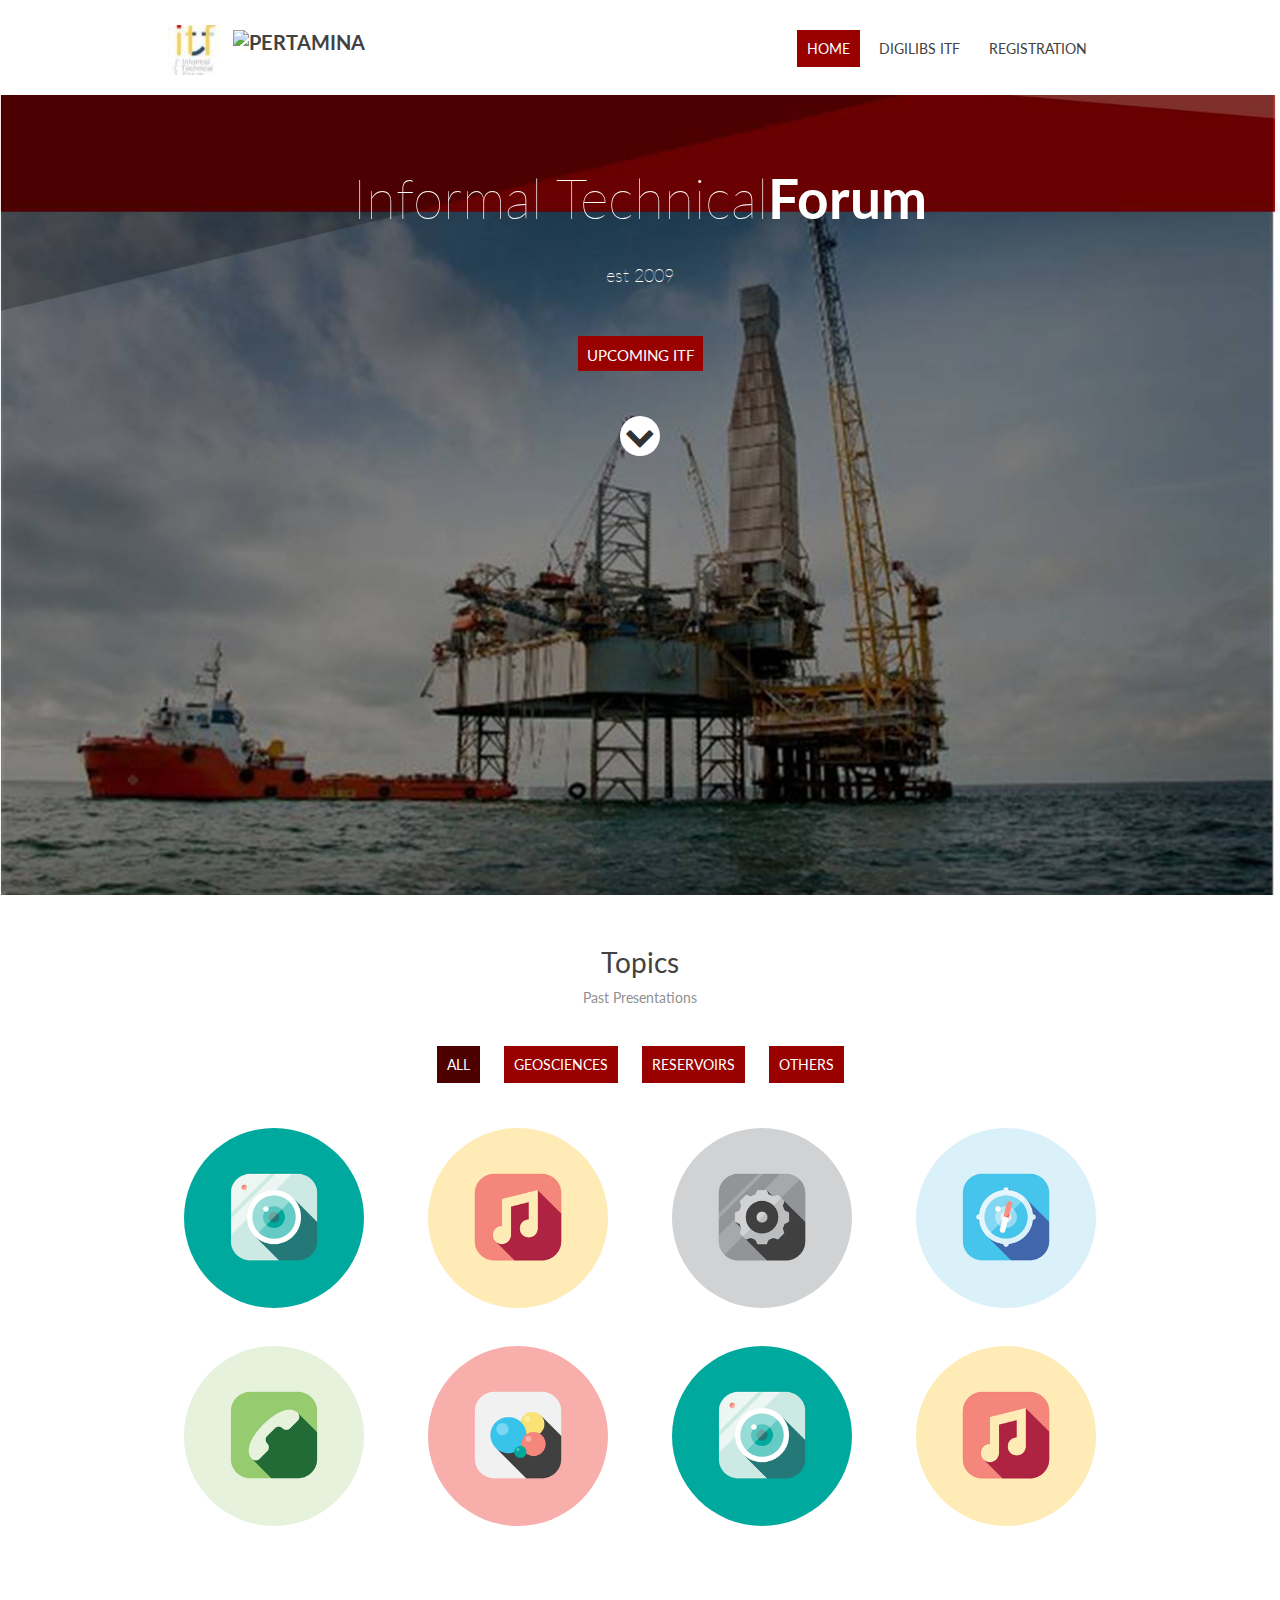
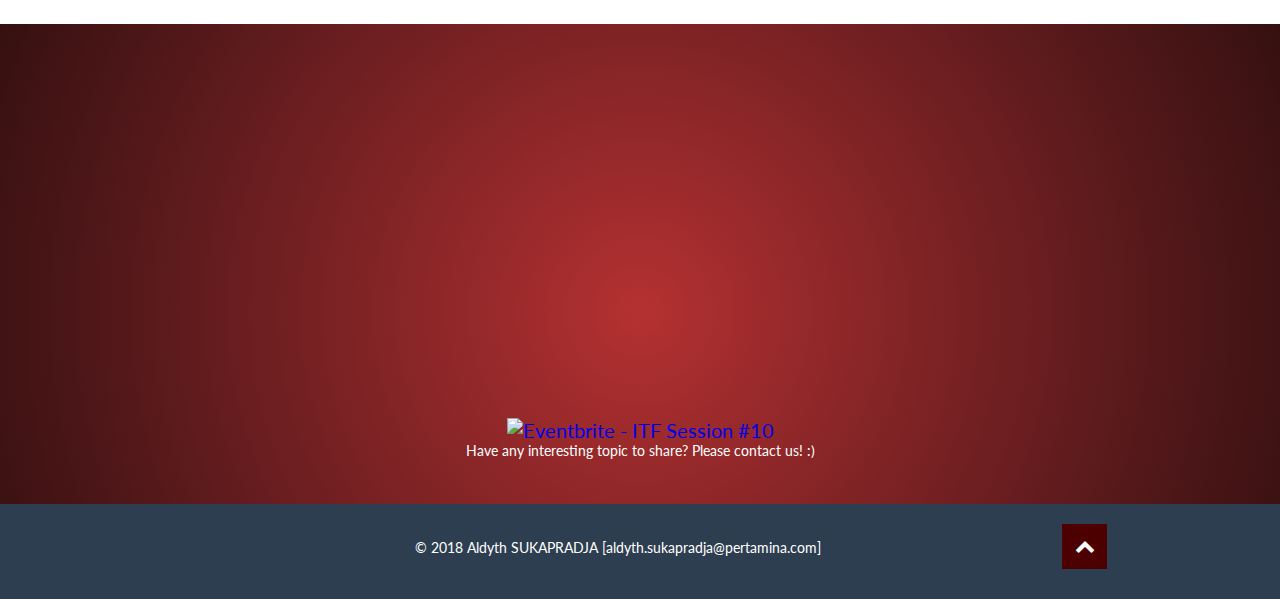
==== home.html @ 34026502 "Update home.html" ====
<!DOCTYPE html><html lang="en"><head><meta charset="utf-8"><meta http-equiv="X-UA-Compatible" content="IE=edge"><meta name="viewport" content="width=device-width,initial-scale=1"><title>Home | ITF PHM </title><meta name="description" content="Page-specific description"><meta name="keywords" cic keywords"><link rel="shortcut icon" href="favicon.ico"><link rel="shortcut icon" href="static/images/favicons/favicon.png" type="image/x-icon"><link rel="apple-touch-icon" href="static/images/favicons/apple-touch-icon.png"><link rel="apple-touch-icon-precomposed" href="static/images/favicons/apple-touch-icon-precomposed.png"><link href="https://fonts.googleapis.com/css?family=Lato:400,300,700" rel="stylesheet" type="text/css"><link rel="stylesheet" href="//netdna.bootstrapcdn.com/font-awesome/4.0.3/css/font-awesome.css"><link rel="stylesheet" href="static/css/screen.min.css"><link rel="stylesheet" href="static/css/custom.min.css"></head><body>
<!-- $Page header--><header class="page-header js-header">
<div class="page-header__inner">
<div class="page-header__logo">
<h1><img src="http://pertamina.com/Media/logo.png" alt="Pertamina" style="width:150px;height:40px;"></h1>
&nbsp;<span> </span></div>
<nav class="page-header__nav js-nav">
<ul>
<li><a class="page-header__nav-link js-anchor js-link is-active" href="#home">Home</a></li>
<li><a class="page-header__nav-link js-anchor js-link" href="#portfolio">Digilibs ITF</a></li>
<li><a class="page-header__nav-link js-anchor js-link" href="#team">Registration</a></li>
</ul>
</nav></div>
</header><!-- $Promo section-->
<section class="promo js-jumbo" id="home">
<h2 class="promo__title">Informal Technical<span>Forum</span></h2>
<p class="promo__descr">est 2009</p>
<a class="promo__btn" href="https://datastudio.google.com/open/1HaaJf5Y7fgitVZ4dW8affHlaFxFLmkUq">Upcoming ITF</a>
<a class="promo__go-next js-anchor" href="#portfolio">Scroll down</a>

 </section>
<section class="portfolio js-portfolio" id="portfolio">

 <!-- $Portfolio section-->
<div class="portfolio__inner">
<h2 class="portfolio__title">Topics</h2>
<p class="portfolio__descr">Past Presentations</p>
<nav class="portfolio__filter">
<ul>
<li class="portfolio__filter-btn is-selected js-filter" data-filter="all">All</li>
<li class="portfolio__filter-btn js-filter" data-filter="web">Geosciences</li>
<li class="portfolio__filter-btn js-filter" data-filter="graphic">Reservoirs</li>
<li class="portfolio__filter-btn js-filter" data-filter="flat">Others</li>
</ul>
</nav>
<ul class="portfolio__content">
<li class="portfolio__item js-item" data-cat="all flat"><a href="http://idepbpn-apsm05:8200/km/ITF/Documents/Forms/AllItems.aspx"><img class="portfolio__item-img js-lazy" src="static/images/port1.png" alt="" /></a>
<div class="portfolio__item-caption"><span class="portfolio__item-title">Reservoir Modelling and Synthesis </span><span class="portfolio__item-cat">2G&amp;R </span></div>
</li>
<li class="portfolio__item js-item" data-cat="all web"><a href="http://idepbpn-apsm05:8200/km/ITF/Documents/Forms/AllItems.aspx"><img class="portfolio__item-img js-lazy" src="static/images/port2.png" alt="" /></a>
<div class="portfolio__item-caption"><span class="portfolio__item-title">Reservoir Synthesis</span><span class="portfolio__item-cat">2G&amp;R </span></div>
</li>
<li class="portfolio__item js-item" data-cat="all graphic"><a href="http://idepbpn-apsm05:8200/km/ITF/Documents/Forms/AllItems.aspx"><img class="portfolio__item-img js-lazy" src="static/images/port3.png" alt="" /></a>
<div class="portfolio__item-caption"><span class="portfolio__item-title">Reservoir Simulation</span><span class="portfolio__item-cat">2G&amp;R </span></div>
</li>
<li class="portfolio__item js-item" data-cat="all graphic web"><a href="http://idepbpn-apsm05:8200/km/ITF/Documents/Forms/AllItems.aspx"><img class="portfolio__item-img js-lazy" src="static/images/port4.png" alt="" /></a>
<div class="portfolio__item-caption"><span class="portfolio__item-title">Seismic Reservoir Characterization</span><span class="portfolio__item-cat">2G&amp;R </span></div>
</li>
<li class="portfolio__item js-item" data-cat="all graphic flat"><a href="http://idepbpn-apsm05:8200/km/ITF/Documents/Forms/AllItems.aspx"><img class="portfolio__item-img js-lazy" src="static/images/port6.png" alt="" /></a>
<div class="portfolio__item-caption"><span class="portfolio__item-title">Seismic Interpretations</span><span class="portfolio__item-cat">2G&amp;R </span></div>
</li>
<li class="portfolio__item js-item" data-cat="all web"><a href="http://idepbpn-apsm05:8200/km/ITF/Documents/Forms/AllItems.aspx"><img class="portfolio__item-img js-lazy" src="static/images/port5.png" alt="" /></a>
<div class="portfolio__item-caption"><span class="portfolio__item-title">Operation Geology</span><span class="portfolio__item-cat">2G&amp;R </span></div>
</li>
<li class="portfolio__item js-item" data-cat="all flat web"><a href="http://idepbpn-apsm05:8200/km/ITF/Documents/Forms/AllItems.aspx"><img class="portfolio__item-img js-lazy" src="static/images/port1.png" alt="" /></a>
<div class="portfolio__item-caption"><span class="portfolio__item-title">General Petroleum Exploration</span><span class="portfolio__item-cat">2G&amp;R </span></div>
</li>
<li class="portfolio__item js-item" data-cat="all web"><a href="http://idepbpn-apsm05:8200/km/ITF/Documents/Forms/AllItems.aspx"><img class="portfolio__item-img js-lazy" src="static/images/port2.png" alt="" /></a>
<div class="portfolio__item-caption"><span class="portfolio__item-title">General Field Development </span><span class="portfolio__item-cat">2G&amp;R </span></div>
</li>
</ul>
</div>
  
</section>
<!-- $Team section-->

<section class="team" id="team">
<div class="team__inner">

<center><div style="width:195px; text-align:center;" ><iframe  src="https://www.eventbrite.com/countdown-widget?eid=44172030733" frameborder="0" height="336" width="195" marginheight="0" marginwidth="0" scrolling="no" allowtransparency="true"></iframe><div style="font-family:"Lato",sans-serif;; font-size:12px; padding:10px 0 5px; margin:2px; width:195px; text-align:center;" ><a class="powered-by-eb" style="color: #ADB0B6; text-decoration: none;" target="_blank" href="http://www.eventbrite.com/"></a></div></div> 
</div> <a href="https://www.eventbrite.com/e/itf-session-10-tickets-44172030733?ref=ebtn" target="_blank"><img src="https://www.eventbrite.com/custombutton?eid=44172030733" alt="Eventbrite - ITF Session #10" /></a> </center>
<p class="team__descr"> Have any interesting topic to share? Please contact us! :) </p> 
 
<!-- $Page footer--><footer class="page-footer">
<div class="page-footer__inner"><span class="page-footer__copyright">&copy; 2018 Aldyth SUKAPRADJA [aldyth.sukapradja@pertamina.com] </span><a class="page-footer__gotop js-anchor" href="#home">Go to top</a></div>
</footer>
<script src="static/js/body.min.js"></script>
---- static/css/screen.min.css ----
html,body,div,span,applet,object,iframe,h1,h2,h3,h4,h5,h6,p,blockquote,pre,a,abbr,acronym,address,big,cite,code,del,dfn,em,img,ins,kbd,q,s,samp,small,strike,strong,sub,sup,tt,var,b,u,i,center,dl,dt,dd,ol,ul,li,fieldset,form,input,label,legend,table,caption,tbody,tfoot,thead,tr,th,td,article,aside,canvas,details,embed,figure,figcaption,footer,header,hgroup,menu,main,nav,output,ruby,section,summary,time,mark,audio,video{margin:0;padding:0;border:0;-moz-box-sizing:border-box;-webkit-box-sizing:border-box;box-sizing:border-box}article,aside,details,figcaption,figure,footer,header,hgroup,main,menu,nav,section{display:block}nav ol,nav ul{list-style:none}blockquote,q{quotes:none}blockquote:before,blockquote:after,q:before,q:after{content:'';content:none}table{border-collapse:collapse;border-spacing:0}button,input[type=submit]{cursor:pointer}h1{font-size:42px;font-weight:lighter}h2{font-size:26px;font-weight:lighter}h3{font-size:20px;font-weight:lighter}p{font-size:15px;font-weight:lighter;color:#909090}a{font-size:20px;text-decoration:none}html,body{width:100%;height:100%}body{background-color:#fff;font-family:"Lato",sans-serif;color:#424242}.contact{width:100%;min-height:500px;padding:50px 0;background-color:#ecf0f1;text-align:left}.contact__inner{max-width:1024px;margin:0 auto}.contact__inner:after{content:'';display:table;clear:both}.contact__title{font-size:28px;font-weight:400;margin-bottom:10px;text-transform:capitalize;text-align:center}.contact__descr{font-size:14px;font-weight:400;margin-bottom:55px;text-align:center}.contact__form{display:block;float:left;max-width:465px;margin:0 15px 0 40px}.contact__form:after{content:'';display:table;clear:both}.contact__form-input{display:inline-block;width:220px;height:45px;margin-bottom:20px;padding-left:12px;border:2px solid #bec3c7;font-style:italic;color:#999}.contact__form-input:first-of-type{margin-right:20px}.contact__form-tarea{display:block;-webkit-box-sizing:border-box;-moz-box-sizing:border-box;box-sizing:border-box;width:465px;height:155px;margin-bottom:25px;padding:20px 0 0 12px;border:2px solid #bec3c7;font-style:italic;color:#999;resize:none}.contact__form-submit{display:block;float:right;width:115px;height:35px;text-align:center;background-color:#990000;font-size:15px;color:#fff;text-transform:uppercase;-webkit-transition:all .5s;-o-transition:all .5s;transition:all .5s}.contact__form-submit:hover{background-color:#990000}.contact__card{display:inline-block;width:230px;height:150px}.contact__card-title{margin-bottom:20px;font-size:14px;line-height:.5;text-transform:uppercase}.contact__card-item{position:relative;font-size:14px;line-height:24px}.contact__card-item:before{display:block;position:absolute;top:0;left:0;font-family:FontAwesome}.contact__card-item.place{padding-left:15px;margin-bottom:15px}.contact__card-item.place:before{content:"\f041"}.contact__card-item.tel{padding-left:17px;margin-bottom:10px}.contact__card-item.tel:before{content:"\f098"}.contact__card-item.fax:before{content:"\f02f"}.contact__card-item.email{display:inline-block;padding-left:20px;font-size:14px;line-height:24px;color:#444}.contact__card-item.email:before{content:"\f003"}.contact__card-item.email:hover{text-decoration:underline}.page-header{width:100%;min-height:95px;background-color:#fff}.page-header:after{content:'';display:table;clear:both}.page-header.is-fixed{position:fixed;top:0;left:0;z-index:999;-webkit-box-shadow:0 2px 4px 0 #424242;box-shadow:0 2px 4px 0 #424242}.page-header__inner{max-width:1024px;margin:0 auto}.page-header__inner:after{content:'';display:table;clear:both}.page-header__logo{float:left;height:50px;margin:25px 0 0 40px;padding:5px 0 0 65px;background:url(../images/logo.jpg) 0 center no-repeat}.page-header__logo h1{font-size:20px;font-weight:700;text-transform:uppercase}.page-header__logo span{font-size:14px;text-transform:capitalize}.page-header__nav{float:right;margin:30px 55px 0 0;background-color:#fff}.page-header__nav li{display:inline-block;margin-left:5px}.page-header__nav-link{display:inline-block;font-size:14px;text-transform:uppercase;padding:10px;-webkit-transition:background-color .2s;-o-transition:background-color .2s;transition:background-color .2s;color:#424242}.page-header__nav-link:hover,.page-header__nav-link.is-active{background-color:#990000;color:#fff}.page-footer{width:100%;min-height:85px;padding-bottom:30px;background-color:#2d3e50}.page-footer__inner{max-width:1024px;margin:0 auto}.page-footer__inner:after{content:'';display:table;clear:both}.page-footer__copyright{display:inline-block;margin:35px 0 0 45px;font-size:14px;color:#fff}.page-footer__gotop{display:block;float:right;width:45px;height:45px;margin:20px 45px 0 0;font-size:0;text-align:center;overflow:hidden;background-color:#4d0000;color:transparent;-webkit-transition:all .5s;-o-transition:all .5s;transition:all .5s}.page-footer__gotop:hover{background-color:#990000}.page-footer__gotop:before{font-size:20px;line-height:45px;font-family:FontAwesome;content:"\f077";color:#fff}.portfolio{width:100%;min-height:680px;padding-top:50px;background-color:#fff;text-align:center}.portfolio__inner{max-width:1024px;margin:0 auto}.portfolio__inner:after{content:'';display:table;clear:both}.portfolio__title{font-size:28px;font-weight:400;margin-bottom:10px}.portfolio__descr{font-size:14px;font-weight:400;margin-bottom:40px}.portfolio__filter li{display:inline-block;margin:0 10px;cursor:pointer}.portfolio__filter-btn{display:inline-block;font-size:14px;text-transform:uppercase;padding:10px;color:#fff;background-color:#990000;-webkit-transition:background-color .2s;-o-transition:background-color .2s;transition:background-color .2s}.portfolio__filter-btn:hover,.portfolio__filter-btn.is-selected{background-color:#4d0000}.portfolio__content{margin:45px auto 60px}.portfolio__item{position:relative;display:inline-block;width:180px;height:180px;margin:0 30px 35px;-webkit-border-radius:50%;border-radius:50%;overflow:hidden}.portfolio__item.is-hidden{display:none}.portfolio__item-img{display:inline-block;height:100%;margin:0 auto}.portfolio__item-caption{visibility:hidden;position:absolute;width:100%;height:100%;top:0;padding-top:35px;background-color:#990000;background-color:rgba(255,0,0,.8);-webkit-border-radius:50%;border-radius:50%;color:#fff;opacity:0;-webkit-transition:all .5s;-o-transition:all .5s;transition:all .5s}.portfolio__item:hover .portfolio__item-caption{opacity:1;visibility:visible}.portfolio__item-title{display:block;font-size:18px;margin-bottom:10px}.portfolio__item-title:before{content:"\f002";display:block;width:40px;height:40px;-webkit-border-radius:50%;border-radius:50%;margin:0 auto 20px;padding-top:10px;background-color:#ccc;background-color:rgba(0,0,0,.5);font-family:FontAwesome;text-align:center}.portfolio__item-cat{display:block;font-size:15px}.promo{width:100%;min-height:800px;padding:70px 0;background:#323232 url(../images/promo-bg.jpg) center 0 no-repeat;background-attachment:fixed;background-size:cover;text-align:center;color:#fff}.promo__inner{max-width:1024px;margin:0 auto}.promo__inner:after{content:'';display:table;clear:both}.promo__title{margin-bottom:35px;font-size:55px;text-transform:capitalize}.promo__title span{font-weight:700}.promo__descr{max-width:580px;margin:0 auto 50px;font-size:18px;line-height:1.1;color:#fff}.promo__btn{display:block;width:125px;height:35px;margin:0 auto 45px;padding-top:10px;background-color:#990000;font-size:15px;color:#fff;text-transform:uppercase;-webkit-transition:all .5s;-o-transition:all .5s;transition:all .5s}.promo__btn:hover{background-color:#800000}.promo__go-next{display:block;width:40px;height:40px;margin:0 auto;background-color:#fff;-webkit-border-radius:50%;border-radius:50%;font-size:0;color:#323232;-webkit-transition:-webkit-transform .5s;transition:-webkit-transform .5s;-o-transition:-o-transform .5s;transition:transform .5s;transition:transform .5s,-webkit-transform .5s,-o-transform .5s}.promo__go-next:before{font-size:30px;line-height:40px;font-family:FontAwesome;content:"\f078"}.promo__go-next:hover{-webkit-transform:scale(1.2);-ms-transform:scale(1.2);-o-transform:scale(1.2);transform:scale(1.2)}.team{width:100%;min-height:500px;padding-top:55px;background-image: radial-gradient(circle, #b53131, #93282a, #732022, #53181a, #361010);text-align:center}.team__inner{max-width:1024px;margin:0 auto}.team__inner:after{content:'';display:table;clear:both}.team__title{font-size:28px;font-weight:400;margin-bottom:10px;color:#fff;text-transform:capitalize}.team__descr{font-size:14px;font-weight:400;margin-bottom:45px;color:#fff}.team__member{display:inline-block;position:relative;width:220px;margin:0 30px 30px;background-color:#fff}.team__member img{width:100%}.team__member-info{display:block;width:100%;height:190px;padding:15px 10px}.team__member-name{margin-bottom:5px;font-size:18px}.team__member-role{display:block;margin-bottom:20px;font-size:13px;font-style:italic;text-transform:capitalize}.team__member-descr{text-align:left;line-height:1.3}.team__member-soc{display:block;position:absolute;width:180px;height:50px;top:95px;left:50%;margin-left:-90px;background-color:#4d0000;background-color:rgba(77,0,0,.8);white-space:nowrap;overflow:hidden;opacity:0;visibility:hidden;-webkit-transition:all .5s;-o-transition:all .5s;transition:all .5s}.team__member:hover .team__member-soc{opacity:1;visibility:visible}.team__member-soc li{display:inline-block}.team__member-icon{display:block;width:45px;height:50px;margin-left:-3px;color:#fff;-webkit-transition:all .3s;-o-transition:all .3s;transition:all .3s;font-size:0}.team__member-icon:hover{color:#c1c1c1}.team__member-icon:before{display:block;font-family:FontAwesome;font-size:30px;line-height:50px}.team__member-icon.fb:before{content:"\f09a"}.team__member-icon.tw:before{content:"\f099"}.team__member-icon.gplus:before{content:"\f0d5"}.team__member-icon.db:before{content:"\f17d"}@media screen and (max-width:1000px){.portfolio__item{width:170px;height:170px;margin:0 1.5% 35px}.team__member{width:190px;margin:0 20px 30px}}@media screen and (max-width:800px){.contact__form{max-width:50%;margin:0 2% 0 8%}.contact__form-input{width:100%}.contact__form-tarea{width:100%}.contact__card{width:40%}.page-header__logo{margin:25px 0 0 10px}.page-header__nav{margin:30px 10px 0 0}.portfolio__item{width:190px;height:190px;margin:0 5% 35px}.team__member{width:180px;margin:0 10px 30px}}@media screen and (max-width:640px){.contact{padding:50px 10px}.contact__form{float:none;max-width:90%;margin:0 auto 50px}.contact__card{display:block;width:230px;margin:20px auto}.contact__card-title{text-align:center}.page-header__logo h1{display:none}.page-header__logo span{display:none}.page-header__nav li{margin-left:0}.portfolio{padding:50px 10px}.portfolio__filter li{margin:0 5px}.team{padding:55px 10px}.team__member{display:block;width:260px;margin:0 auto 30px}.team__member-info{height:auto}.team__member-descr{display:none}.team__member-soc{width:260px;top:220px;margin-left:-130px}}@media screen and (max-width:480px){.contact__form-submit{float:none;margin:0 auto}.page-header{min-height:50px}.page-header__logo{display:none}.page-header__nav{float:none;margin:10px auto;text-align:center}.page-header__nav li{margin-left:0}.page-footer{padding:0 10px 10px;text-align:center}.page-footer__copyright{margin:0 auto 0}.page-footer__gotop{float:none;width:100%;margin:20px auto 0}.portfolio__filter li{display:block}}
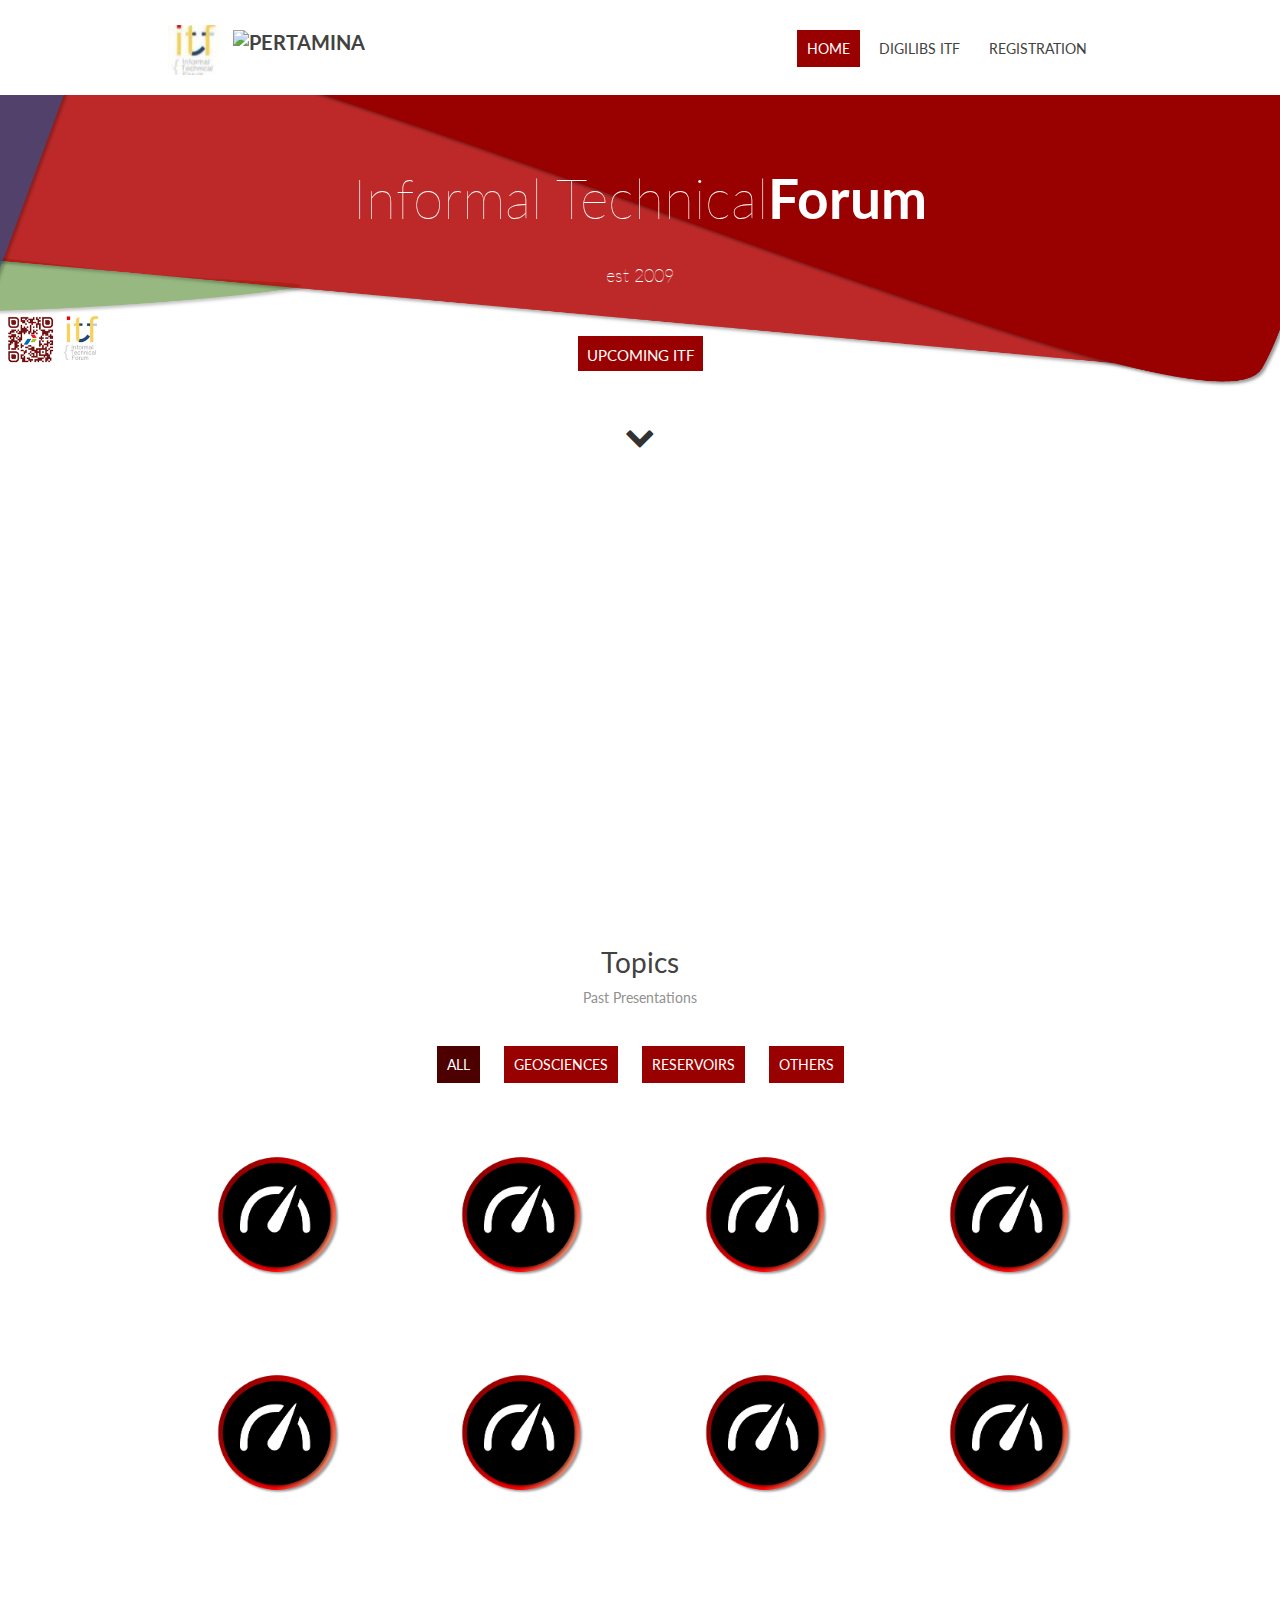
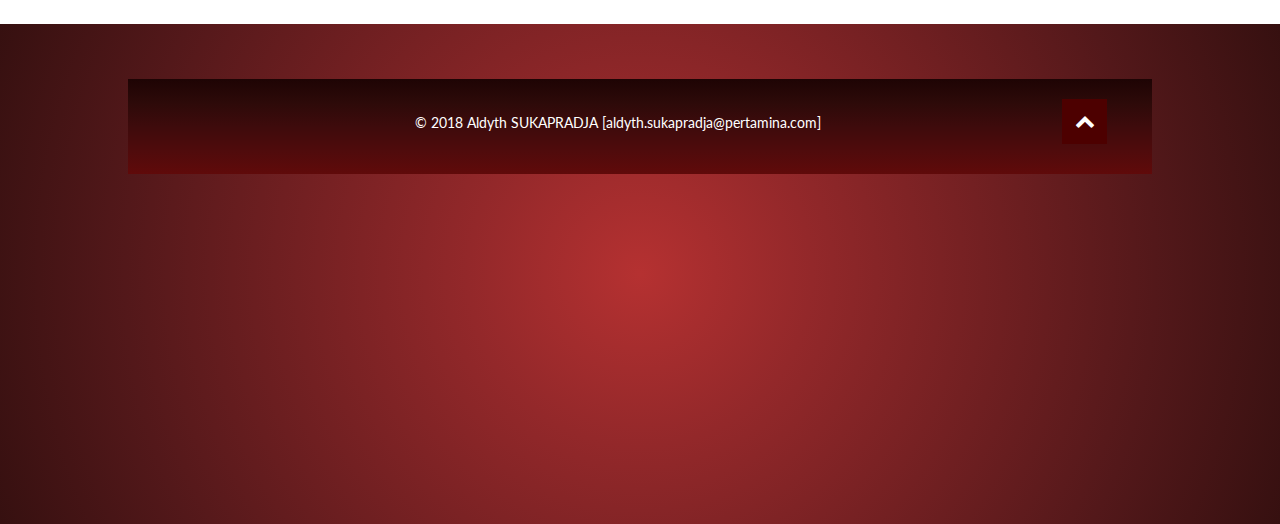
==== commit 3d229ca9: "Update home.html" ====
--- a/home.html
+++ b/home.html
@@ -66,10 +66,6 @@
 
 <section class="team" id="team">
 <div class="team__inner">
-
-<center><div style="width:195px; text-align:center;" ><iframe  src="https://www.eventbrite.com/countdown-widget?eid=44172030733" frameborder="0" height="336" width="195" marginheight="0" marginwidth="0" scrolling="no" allowtransparency="true"></iframe><div style="font-family:"Lato",sans-serif;; font-size:12px; padding:10px 0 5px; margin:2px; width:195px; text-align:center;" ><a class="powered-by-eb" style="color: #ADB0B6; text-decoration: none;" target="_blank" href="http://www.eventbrite.com/"></a></div></div> 
-</div> <a href="https://www.eventbrite.com/e/itf-session-10-tickets-44172030733?ref=ebtn" target="_blank"><img src="https://www.eventbrite.com/custombutton?eid=44172030733" alt="Eventbrite - ITF Session #10" /></a> </center>
-<p class="team__descr"> Have any interesting topic to share? Please contact us! :) </p> 
  
 <!-- $Page footer--><footer class="page-footer">
 <div class="page-footer__inner"><span class="page-footer__copyright">&copy; 2018 Aldyth SUKAPRADJA [aldyth.sukapradja@pertamina.com] </span><a class="page-footer__gotop js-anchor" href="#home">Go to top</a></div>
--- a/static/css/screen.min.css
+++ b/static/css/screen.min.css
@@ -1 +1 @@
-html,body,div,span,applet,object,iframe,h1,h2,h3,h4,h5,h6,p,blockquote,pre,a,abbr,acronym,address,big,cite,code,del,dfn,em,img,ins,kbd,q,s,samp,small,strike,strong,sub,sup,tt,var,b,u,i,center,dl,dt,dd,ol,ul,li,fieldset,form,input,label,legend,table,caption,tbody,tfoot,thead,tr,th,td,article,aside,canvas,details,embed,figure,figcaption,footer,header,hgroup,menu,main,nav,output,ruby,section,summary,time,mark,audio,video{margin:0;padding:0;border:0;-moz-box-sizing:border-box;-webkit-box-sizing:border-box;box-sizing:border-box}article,aside,details,figcaption,figure,footer,header,hgroup,main,menu,nav,section{display:block}nav ol,nav ul{list-style:none}blockquote,q{quotes:none}blockquote:before,blockquote:after,q:before,q:after{content:'';content:none}table{border-collapse:collapse;border-spacing:0}button,input[type=submit]{cursor:pointer}h1{font-size:42px;font-weight:lighter}h2{font-size:26px;font-weight:lighter}h3{font-size:20px;font-weight:lighter}p{font-size:15px;font-weight:lighter;color:#909090}a{font-size:20px;text-decoration:none}html,body{width:100%;height:100%}body{background-color:#fff;font-family:"Lato",sans-serif;color:#424242}.contact{width:100%;min-height:500px;padding:50px 0;background-color:#ecf0f1;text-align:left}.contact__inner{max-width:1024px;margin:0 auto}.contact__inner:after{content:'';display:table;clear:both}.contact__title{font-size:28px;font-weight:400;margin-bottom:10px;text-transform:capitalize;text-align:center}.contact__descr{font-size:14px;font-weight:400;margin-bottom:55px;text-align:center}.contact__form{display:block;float:left;max-width:465px;margin:0 15px 0 40px}.contact__form:after{content:'';display:table;clear:both}.contact__form-input{display:inline-block;width:220px;height:45px;margin-bottom:20px;padding-left:12px;border:2px solid #bec3c7;font-style:italic;color:#999}.contact__form-input:first-of-type{margin-right:20px}.contact__form-tarea{display:block;-webkit-box-sizing:border-box;-moz-box-sizing:border-box;box-sizing:border-box;width:465px;height:155px;margin-bottom:25px;padding:20px 0 0 12px;border:2px solid #bec3c7;font-style:italic;color:#999;resize:none}.contact__form-submit{display:block;float:right;width:115px;height:35px;text-align:center;background-color:#990000;font-size:15px;color:#fff;text-transform:uppercase;-webkit-transition:all .5s;-o-transition:all .5s;transition:all .5s}.contact__form-submit:hover{background-color:#990000}.contact__card{display:inline-block;width:230px;height:150px}.contact__card-title{margin-bottom:20px;font-size:14px;line-height:.5;text-transform:uppercase}.contact__card-item{position:relative;font-size:14px;line-height:24px}.contact__card-item:before{display:block;position:absolute;top:0;left:0;font-family:FontAwesome}.contact__card-item.place{padding-left:15px;margin-bottom:15px}.contact__card-item.place:before{content:"\f041"}.contact__card-item.tel{padding-left:17px;margin-bottom:10px}.contact__card-item.tel:before{content:"\f098"}.contact__card-item.fax:before{content:"\f02f"}.contact__card-item.email{display:inline-block;padding-left:20px;font-size:14px;line-height:24px;color:#444}.contact__card-item.email:before{content:"\f003"}.contact__card-item.email:hover{text-decoration:underline}.page-header{width:100%;min-height:95px;background-color:#fff}.page-header:after{content:'';display:table;clear:both}.page-header.is-fixed{position:fixed;top:0;left:0;z-index:999;-webkit-box-shadow:0 2px 4px 0 #424242;box-shadow:0 2px 4px 0 #424242}.page-header__inner{max-width:1024px;margin:0 auto}.page-header__inner:after{content:'';display:table;clear:both}.page-header__logo{float:left;height:50px;margin:25px 0 0 40px;padding:5px 0 0 65px;background:url(../images/logo.jpg) 0 center no-repeat}.page-header__logo h1{font-size:20px;font-weight:700;text-transform:uppercase}.page-header__logo span{font-size:14px;text-transform:capitalize}.page-header__nav{float:right;margin:30px 55px 0 0;background-color:#fff}.page-header__nav li{display:inline-block;margin-left:5px}.page-header__nav-link{display:inline-block;font-size:14px;text-transform:uppercase;padding:10px;-webkit-transition:background-color .2s;-o-transition:background-color .2s;transition:background-color .2s;color:#424242}.page-header__nav-link:hover,.page-header__nav-link.is-active{background-color:#990000;color:#fff}.page-footer{width:100%;min-height:85px;padding-bottom:30px;background-color:#2d3e50}.page-footer__inner{max-width:1024px;margin:0 auto}.page-footer__inner:after{content:'';display:table;clear:both}.page-footer__copyright{display:inline-block;margin:35px 0 0 45px;font-size:14px;color:#fff}.page-footer__gotop{display:block;float:right;width:45px;height:45px;margin:20px 45px 0 0;font-size:0;text-align:center;overflow:hidden;background-color:#4d0000;color:transparent;-webkit-transition:all .5s;-o-transition:all .5s;transition:all .5s}.page-footer__gotop:hover{background-color:#990000}.page-footer__gotop:before{font-size:20px;line-height:45px;font-family:FontAwesome;content:"\f077";color:#fff}.portfolio{width:100%;min-height:680px;padding-top:50px;background-color:#fff;text-align:center}.portfolio__inner{max-width:1024px;margin:0 auto}.portfolio__inner:after{content:'';display:table;clear:both}.portfolio__title{font-size:28px;font-weight:400;margin-bottom:10px}.portfolio__descr{font-size:14px;font-weight:400;margin-bottom:40px}.portfolio__filter li{display:inline-block;margin:0 10px;cursor:pointer}.portfolio__filter-btn{display:inline-block;font-size:14px;text-transform:uppercase;padding:10px;color:#fff;background-color:#990000;-webkit-transition:background-color .2s;-o-transition:background-color .2s;transition:background-color .2s}.portfolio__filter-btn:hover,.portfolio__filter-btn.is-selected{background-color:#4d0000}.portfolio__content{margin:45px auto 60px}.portfolio__item{position:relative;display:inline-block;width:180px;height:180px;margin:0 30px 35px;-webkit-border-radius:50%;border-radius:50%;overflow:hidden}.portfolio__item.is-hidden{display:none}.portfolio__item-img{display:inline-block;height:100%;margin:0 auto}.portfolio__item-caption{visibility:hidden;position:absolute;width:100%;height:100%;top:0;padding-top:35px;background-color:#990000;background-color:rgba(255,0,0,.8);-webkit-border-radius:50%;border-radius:50%;color:#fff;opacity:0;-webkit-transition:all .5s;-o-transition:all .5s;transition:all .5s}.portfolio__item:hover .portfolio__item-caption{opacity:1;visibility:visible}.portfolio__item-title{display:block;font-size:18px;margin-bottom:10px}.portfolio__item-title:before{content:"\f002";display:block;width:40px;height:40px;-webkit-border-radius:50%;border-radius:50%;margin:0 auto 20px;padding-top:10px;background-color:#ccc;background-color:rgba(0,0,0,.5);font-family:FontAwesome;text-align:center}.portfolio__item-cat{display:block;font-size:15px}.promo{width:100%;min-height:800px;padding:70px 0;background:#323232 url(../images/promo-bg.jpg) center 0 no-repeat;background-attachment:fixed;background-size:cover;text-align:center;color:#fff}.promo__inner{max-width:1024px;margin:0 auto}.promo__inner:after{content:'';display:table;clear:both}.promo__title{margin-bottom:35px;font-size:55px;text-transform:capitalize}.promo__title span{font-weight:700}.promo__descr{max-width:580px;margin:0 auto 50px;font-size:18px;line-height:1.1;color:#fff}.promo__btn{display:block;width:125px;height:35px;margin:0 auto 45px;padding-top:10px;background-color:#990000;font-size:15px;color:#fff;text-transform:uppercase;-webkit-transition:all .5s;-o-transition:all .5s;transition:all .5s}.promo__btn:hover{background-color:#800000}.promo__go-next{display:block;width:40px;height:40px;margin:0 auto;background-color:#fff;-webkit-border-radius:50%;border-radius:50%;font-size:0;color:#323232;-webkit-transition:-webkit-transform .5s;transition:-webkit-transform .5s;-o-transition:-o-transform .5s;transition:transform .5s;transition:transform .5s,-webkit-transform .5s,-o-transform .5s}.promo__go-next:before{font-size:30px;line-height:40px;font-family:FontAwesome;content:"\f078"}.promo__go-next:hover{-webkit-transform:scale(1.2);-ms-transform:scale(1.2);-o-transform:scale(1.2);transform:scale(1.2)}.team{width:100%;min-height:500px;padding-top:55px;background-image: radial-gradient(circle, #b53131, #93282a, #732022, #53181a, #361010);text-align:center}.team__inner{max-width:1024px;margin:0 auto}.team__inner:after{content:'';display:table;clear:both}.team__title{font-size:28px;font-weight:400;margin-bottom:10px;color:#fff;text-transform:capitalize}.team__descr{font-size:14px;font-weight:400;margin-bottom:45px;color:#fff}.team__member{display:inline-block;position:relative;width:220px;margin:0 30px 30px;background-color:#fff}.team__member img{width:100%}.team__member-info{display:block;width:100%;height:190px;padding:15px 10px}.team__member-name{margin-bottom:5px;font-size:18px}.team__member-role{display:block;margin-bottom:20px;font-size:13px;font-style:italic;text-transform:capitalize}.team__member-descr{text-align:left;line-height:1.3}.team__member-soc{display:block;position:absolute;width:180px;height:50px;top:95px;left:50%;margin-left:-90px;background-color:#4d0000;background-color:rgba(77,0,0,.8);white-space:nowrap;overflow:hidden;opacity:0;visibility:hidden;-webkit-transition:all .5s;-o-transition:all .5s;transition:all .5s}.team__member:hover .team__member-soc{opacity:1;visibility:visible}.team__member-soc li{display:inline-block}.team__member-icon{display:block;width:45px;height:50px;margin-left:-3px;color:#fff;-webkit-transition:all .3s;-o-transition:all .3s;transition:all .3s;font-size:0}.team__member-icon:hover{color:#c1c1c1}.team__member-icon:before{display:block;font-family:FontAwesome;font-size:30px;line-height:50px}.team__member-icon.fb:before{content:"\f09a"}.team__member-icon.tw:before{content:"\f099"}.team__member-icon.gplus:before{content:"\f0d5"}.team__member-icon.db:before{content:"\f17d"}@media screen and (max-width:1000px){.portfolio__item{width:170px;height:170px;margin:0 1.5% 35px}.team__member{width:190px;margin:0 20px 30px}}@media screen and (max-width:800px){.contact__form{max-width:50%;margin:0 2% 0 8%}.contact__form-input{width:100%}.contact__form-tarea{width:100%}.contact__card{width:40%}.page-header__logo{margin:25px 0 0 10px}.page-header__nav{margin:30px 10px 0 0}.portfolio__item{width:190px;height:190px;margin:0 5% 35px}.team__member{width:180px;margin:0 10px 30px}}@media screen and (max-width:640px){.contact{padding:50px 10px}.contact__form{float:none;max-width:90%;margin:0 auto 50px}.contact__card{display:block;width:230px;margin:20px auto}.contact__card-title{text-align:center}.page-header__logo h1{display:none}.page-header__logo span{display:none}.page-header__nav li{margin-left:0}.portfolio{padding:50px 10px}.portfolio__filter li{margin:0 5px}.team{padding:55px 10px}.team__member{display:block;width:260px;margin:0 auto 30px}.team__member-info{height:auto}.team__member-descr{display:none}.team__member-soc{width:260px;top:220px;margin-left:-130px}}@media screen and (max-width:480px){.contact__form-submit{float:none;margin:0 auto}.page-header{min-height:50px}.page-header__logo{display:none}.page-header__nav{float:none;margin:10px auto;text-align:center}.page-header__nav li{margin-left:0}.page-footer{padding:0 10px 10px;text-align:center}.page-footer__copyright{margin:0 auto 0}.page-footer__gotop{float:none;width:100%;margin:20px auto 0}.portfolio__filter li{display:block}}
+html,body,div,span,applet,object,iframe,h1,h2,h3,h4,h5,h6,p,blockquote,pre,a,abbr,acronym,address,big,cite,code,del,dfn,em,img,ins,kbd,q,s,samp,small,strike,strong,sub,sup,tt,var,b,u,i,center,dl,dt,dd,ol,ul,li,fieldset,form,input,label,legend,table,caption,tbody,tfoot,thead,tr,th,td,article,aside,canvas,details,embed,figure,figcaption,footer,header,hgroup,menu,main,nav,output,ruby,section,summary,time,mark,audio,video{margin:0;padding:0;border:0;-moz-box-sizing:border-box;-webkit-box-sizing:border-box;box-sizing:border-box}article,aside,details,figcaption,figure,footer,header,hgroup,main,menu,nav,section{display:block}nav ol,nav ul{list-style:none}blockquote,q{quotes:none}blockquote:before,blockquote:after,q:before,q:after{content:'';content:none}table{border-collapse:collapse;border-spacing:0}button,input[type=submit]{cursor:pointer}h1{font-size:42px;font-weight:lighter}h2{font-size:26px;font-weight:lighter}h3{font-size:20px;font-weight:lighter}p{font-size:15px;font-weight:lighter;color:#909090}a{font-size:20px;text-decoration:none}html,body{width:100%;height:100%}body{background-color:#fff;font-family:"Lato",sans-serif;color:#424242}.contact{width:100%;min-height:500px;padding:50px 0;background-color:#ecf0f1;text-align:left}.contact__inner{max-width:1024px;margin:0 auto}.contact__inner:after{content:'';display:table;clear:both}.contact__title{font-size:28px;font-weight:400;margin-bottom:10px;text-transform:capitalize;text-align:center}.contact__descr{font-size:14px;font-weight:400;margin-bottom:55px;text-align:center}.contact__form{display:block;float:left;max-width:465px;margin:0 15px 0 40px}.contact__form:after{content:'';display:table;clear:both}.contact__form-input{display:inline-block;width:220px;height:45px;margin-bottom:20px;padding-left:12px;border:2px solid #bec3c7;font-style:italic;color:#999}.contact__form-input:first-of-type{margin-right:20px}.contact__form-tarea{display:block;-webkit-box-sizing:border-box;-moz-box-sizing:border-box;box-sizing:border-box;width:465px;height:155px;margin-bottom:25px;padding:20px 0 0 12px;border:2px solid #bec3c7;font-style:italic;color:#999;resize:none}.contact__form-submit{display:block;float:right;width:115px;height:35px;text-align:center;background-color:#990000;font-size:15px;color:#fff;text-transform:uppercase;-webkit-transition:all .5s;-o-transition:all .5s;transition:all .5s}.contact__form-submit:hover{background-color:#990000}.contact__card{display:inline-block;width:230px;height:150px}.contact__card-title{margin-bottom:20px;font-size:14px;line-height:.5;text-transform:uppercase}.contact__card-item{position:relative;font-size:14px;line-height:24px}.contact__card-item:before{display:block;position:absolute;top:0;left:0;font-family:FontAwesome}.contact__card-item.place{padding-left:15px;margin-bottom:15px}.contact__card-item.place:before{content:"\f041"}.contact__card-item.tel{padding-left:17px;margin-bottom:10px}.contact__card-item.tel:before{content:"\f098"}.contact__card-item.fax:before{content:"\f02f"}.contact__card-item.email{display:inline-block;padding-left:20px;font-size:14px;line-height:24px;color:#444}.contact__card-item.email:before{content:"\f003"}.contact__card-item.email:hover{text-decoration:underline}.page-header{width:100%;min-height:95px;background-color:#fff}.page-header:after{content:'';display:table;clear:both}.page-header.is-fixed{position:fixed;top:0;left:0;z-index:999;-webkit-box-shadow:0 2px 4px 0 #424242;box-shadow:0 2px 4px 0 #424242}.page-header__inner{max-width:1024px;margin:0 auto}.page-header__inner:after{content:'';display:table;clear:both}.page-header__logo{float:left;height:50px;margin:25px 0 0 40px;padding:5px 0 0 65px;background:url(../images/logo.jpg) 0 center no-repeat}.page-header__logo h1{font-size:20px;font-weight:700;text-transform:uppercase}.page-header__logo span{font-size:14px;text-transform:capitalize}.page-header__nav{float:right;margin:30px 55px 0 0;background-color:#fff}.page-header__nav li{display:inline-block;margin-left:5px}.page-header__nav-link{display:inline-block;font-size:14px;text-transform:uppercase;padding:10px;-webkit-transition:background-color .2s;-o-transition:background-color .2s;transition:background-color .2s;color:#424242}.page-header__nav-link:hover,.page-header__nav-link.is-active{background-color:#990000;color:#fff}.page-footer{width:100%;min-height:85px;padding-bottom:30px;background-image: linear-gradient(to bottom, #1e0404, #2d0a09, #3e0b0c, #4f0b0c, #600a0a);}.page-footer__inner{max-width:1024px;margin:0 auto}.page-footer__inner:after{content:'';display:table;clear:both}.page-footer__copyright{display:inline-block;margin:35px 0 0 45px;font-size:14px;color:#fff}.page-footer__gotop{display:block;float:right;width:45px;height:45px;margin:20px 45px 0 0;font-size:0;text-align:center;overflow:hidden;background-color:#4d0000;color:transparent;-webkit-transition:all .5s;-o-transition:all .5s;transition:all .5s}.page-footer__gotop:hover{background-color:#990000}.page-footer__gotop:before{font-size:20px;line-height:45px;font-family:FontAwesome;content:"\f077";color:#fff}.portfolio{width:100%;min-height:680px;padding-top:50px;background-color:#fff;text-align:center}.portfolio__inner{max-width:1024px;margin:0 auto}.portfolio__inner:after{content:'';display:table;clear:both}.portfolio__title{font-size:28px;font-weight:400;margin-bottom:10px}.portfolio__descr{font-size:14px;font-weight:400;margin-bottom:40px}.portfolio__filter li{display:inline-block;margin:0 10px;cursor:pointer}.portfolio__filter-btn{display:inline-block;font-size:14px;text-transform:uppercase;padding:10px;color:#fff;background-color:#990000;-webkit-transition:background-color .2s;-o-transition:background-color .2s;transition:background-color .2s}.portfolio__filter-btn:hover,.portfolio__filter-btn.is-selected{background-color:#4d0000}.portfolio__content{margin:45px auto 60px}.portfolio__item{position:relative;display:inline-block;width:180px;height:180px;margin:0 30px 35px;-webkit-border-radius:50%;border-radius:50%;overflow:hidden}.portfolio__item.is-hidden{display:none}.portfolio__item-img{display:inline-block;height:100%;margin:0 auto}.portfolio__item-caption{visibility:hidden;position:absolute;width:100%;height:100%;top:0;padding-top:35px;background-color:#990000;background-color:rgba(255,0,0,.8);-webkit-border-radius:50%;border-radius:50%;color:#fff;opacity:0;-webkit-transition:all .5s;-o-transition:all .5s;transition:all .5s}.portfolio__item:hover .portfolio__item-caption{opacity:1;visibility:visible}.portfolio__item-title{display:block;font-size:18px;margin-bottom:10px}.portfolio__item-title:before{content:"\f002";display:block;width:40px;height:40px;-webkit-border-radius:50%;border-radius:50%;margin:0 auto 20px;padding-top:10px;background-color:#ccc;background-color:rgba(0,0,0,.5);font-family:FontAwesome;text-align:center}.portfolio__item-cat{display:block;font-size:15px}.promo{width:100%;min-height:800px;padding:70px 0;background:#323232 url(../images/home.png) center 0 no-repeat;background-attachment:fixed;background-size:cover;text-align:center;color:#fff}.promo__inner{max-width:1024px;margin:0 auto}.promo__inner:after{content:'';display:table;clear:both}.promo__title{margin-bottom:35px;font-size:55px;text-transform:capitalize}.promo__title span{font-weight:700}.promo__descr{max-width:580px;margin:0 auto 50px;font-size:18px;line-height:1.1;color:#fff}.promo__btn{display:block;width:125px;height:35px;margin:0 auto 45px;padding-top:10px;background-color:#990000;font-size:15px;color:#fff;text-transform:uppercase;-webkit-transition:all .5s;-o-transition:all .5s;transition:all .5s}.promo__btn:hover{background-color:#800000}.promo__go-next{display:block;width:40px;height:40px;margin:0 auto;background-color:#fff;-webkit-border-radius:50%;border-radius:50%;font-size:0;color:#323232;-webkit-transition:-webkit-transform .5s;transition:-webkit-transform .5s;-o-transition:-o-transform .5s;transition:transform .5s;transition:transform .5s,-webkit-transform .5s,-o-transform .5s}.promo__go-next:before{font-size:30px;line-height:40px;font-family:FontAwesome;content:"\f078"}.promo__go-next:hover{-webkit-transform:scale(1.2);-ms-transform:scale(1.2);-o-transform:scale(1.2);transform:scale(1.2)}.team{width:100%;min-height:500px;padding-top:55px;background-image: radial-gradient(circle, #b53131, #93282a, #732022, #53181a, #361010);text-align:center}.team__inner{max-width:1024px;margin:0 auto}.team__inner:after{content:'';display:table;clear:both}.team__title{font-size:28px;font-weight:400;margin-bottom:10px;color:#fff;text-transform:capitalize}.team__descr{font-size:14px;font-weight:400;margin-bottom:45px;color:#fff}.team__member{display:inline-block;position:relative;width:220px;margin:0 30px 30px;background-color:#fff}.team__member img{width:100%}.team__member-info{display:block;width:100%;height:190px;padding:15px 10px}.team__member-name{margin-bottom:5px;font-size:18px}.team__member-role{display:block;margin-bottom:20px;font-size:13px;font-style:italic;text-transform:capitalize}.team__member-descr{text-align:left;line-height:1.3}.team__member-soc{display:block;position:absolute;width:180px;height:50px;top:95px;left:50%;margin-left:-90px;background-color:#4d0000;background-color:rgba(77,0,0,.8);white-space:nowrap;overflow:hidden;opacity:0;visibility:hidden;-webkit-transition:all .5s;-o-transition:all .5s;transition:all .5s}.team__member:hover .team__member-soc{opacity:1;visibility:visible}.team__member-soc li{display:inline-block}.team__member-icon{display:block;width:45px;height:50px;margin-left:-3px;color:#fff;-webkit-transition:all .3s;-o-transition:all .3s;transition:all .3s;font-size:0}.team__member-icon:hover{color:#c1c1c1}.team__member-icon:before{display:block;font-family:FontAwesome;font-size:30px;line-height:50px}.team__member-icon.fb:before{content:"\f09a"}.team__member-icon.tw:before{content:"\f099"}.team__member-icon.gplus:before{content:"\f0d5"}.team__member-icon.db:before{content:"\f17d"}@media screen and (max-width:1000px){.portfolio__item{width:170px;height:170px;margin:0 1.5% 35px}.team__member{width:190px;margin:0 20px 30px}}@media screen and (max-width:800px){.contact__form{max-width:50%;margin:0 2% 0 8%}.contact__form-input{width:100%}.contact__form-tarea{width:100%}.contact__card{width:40%}.page-header__logo{margin:25px 0 0 10px}.page-header__nav{margin:30px 10px 0 0}.portfolio__item{width:190px;height:190px;margin:0 5% 35px}.team__member{width:180px;margin:0 10px 30px}}@media screen and (max-width:640px){.contact{padding:50px 10px}.contact__form{float:none;max-width:90%;margin:0 auto 50px}.contact__card{display:block;width:230px;margin:20px auto}.contact__card-title{text-align:center}.page-header__logo h1{display:none}.page-header__logo span{display:none}.page-header__nav li{margin-left:0}.portfolio{padding:50px 10px}.portfolio__filter li{margin:0 5px}.team{padding:55px 10px}.team__member{display:block;width:260px;margin:0 auto 30px}.team__member-info{height:auto}.team__member-descr{display:none}.team__member-soc{width:260px;top:220px;margin-left:-130px}}@media screen and (max-width:480px){.contact__form-submit{float:none;margin:0 auto}.page-header{min-height:50px}.page-header__logo{display:none}.page-header__nav{float:none;margin:10px auto;text-align:center}.page-header__nav li{margin-left:0}.page-footer{padding:0 10px 10px;text-align:center}.page-footer__copyright{margin:0 auto 0}.page-footer__gotop{float:none;width:100%;margin:20px auto 0}.portfolio__filter li{display:block}}
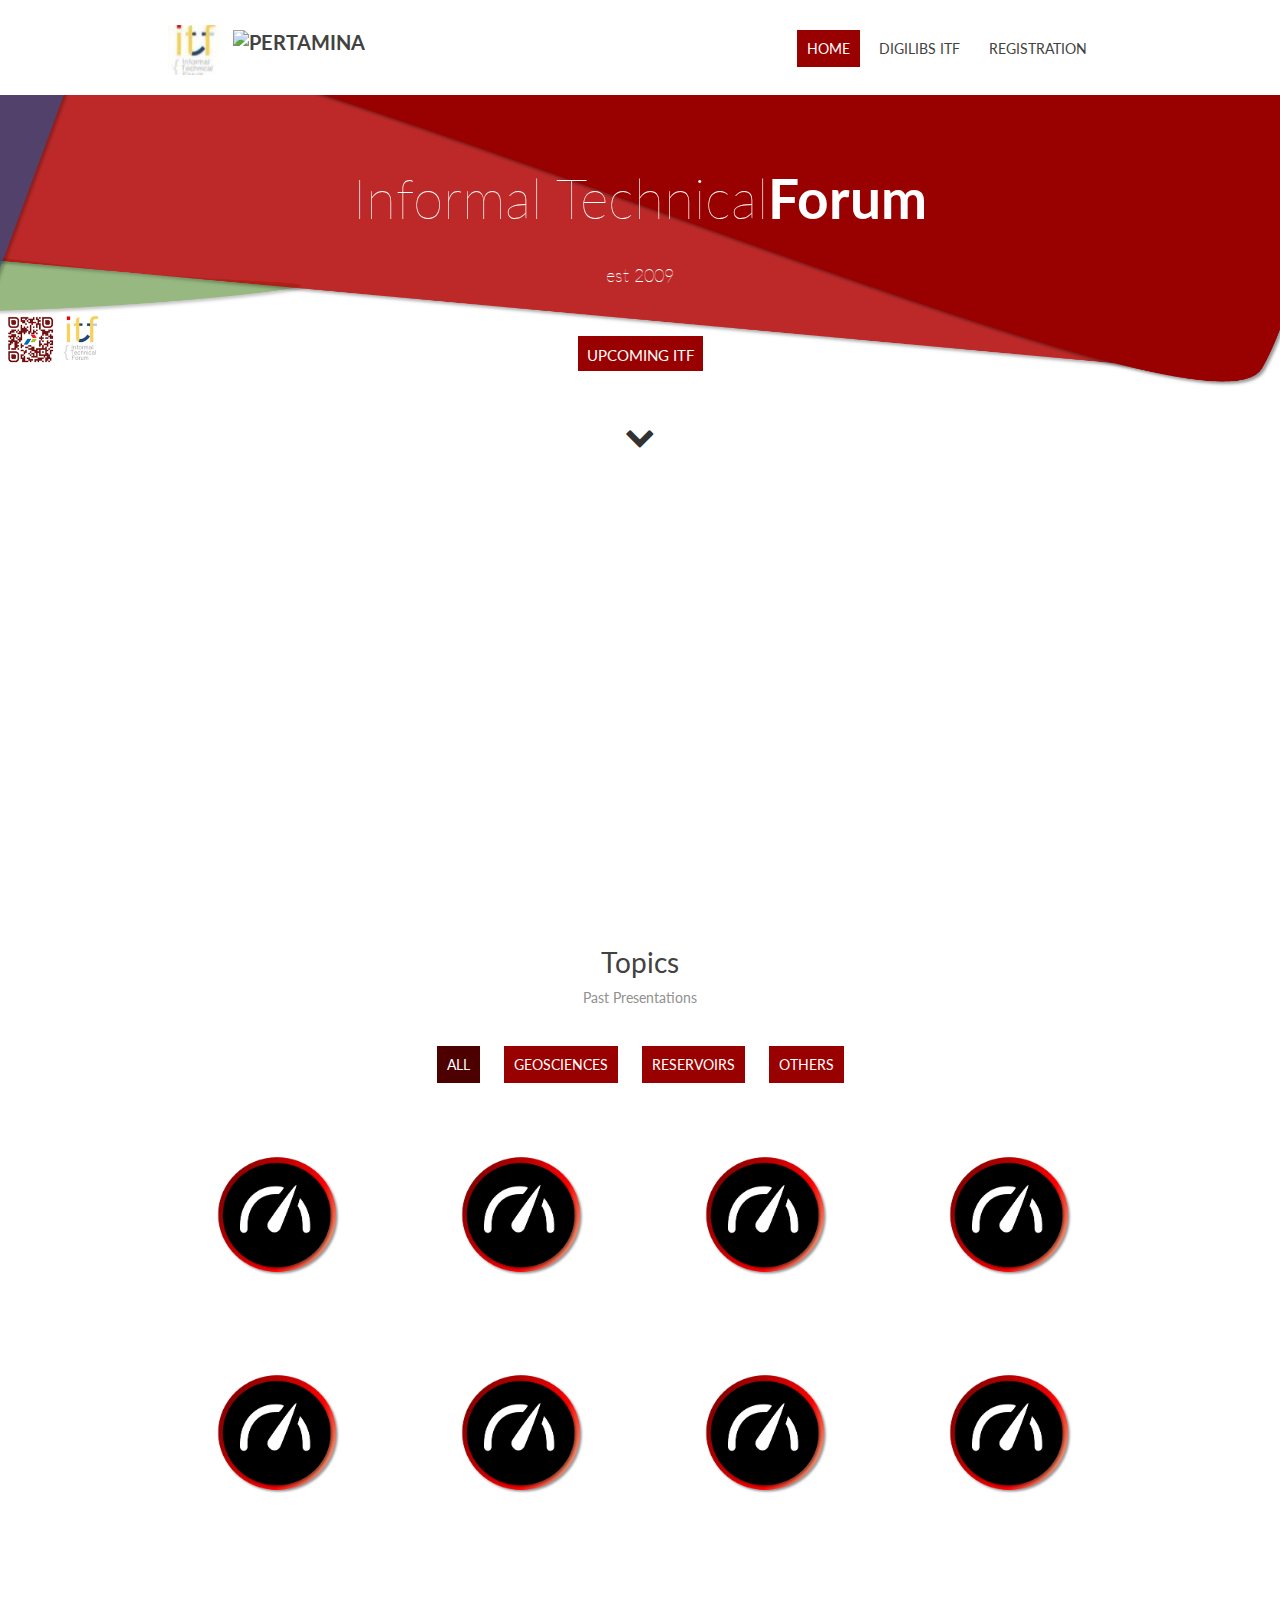
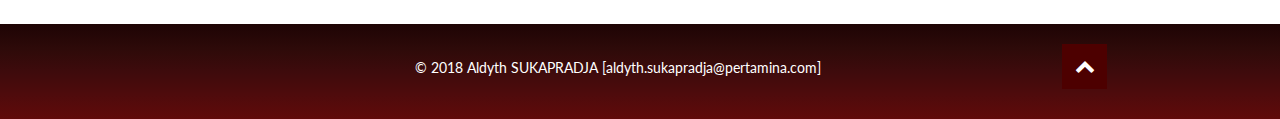
==== commit 38755d18: "Update home.html" ====
--- a/home.html
+++ b/home.html
@@ -2,7 +2,8 @@
 <!-- $Page header--><header class="page-header js-header">
 <div class="page-header__inner">
 <div class="page-header__logo">
-<h1><img src="http://pertamina.com/Media/logo.png" alt="Pertamina" style="width:150px;height:40px;"></h1>
+<h1><img src="https://www.geoalpha.org/uploads/1/0/8/4/108401319/published/logo2.png?1522048493
+" alt="Pertamina" style="width:150px;height:40px;"></h1>
 &nbsp;<span> </span></div>
 <nav class="page-header__nav js-nav">
 <ul>
@@ -61,11 +62,11 @@
 </ul>
 </div>
   
-</section>
-<!-- $Team section-->
+<!-- </section>
+$Team section
 
 <section class="team" id="team">
-<div class="team__inner">
+<div class="team__inner"> -->
  
 <!-- $Page footer--><footer class="page-footer">
 <div class="page-footer__inner"><span class="page-footer__copyright">&copy; 2018 Aldyth SUKAPRADJA [aldyth.sukapradja@pertamina.com] </span><a class="page-footer__gotop js-anchor" href="#home">Go to top</a></div>
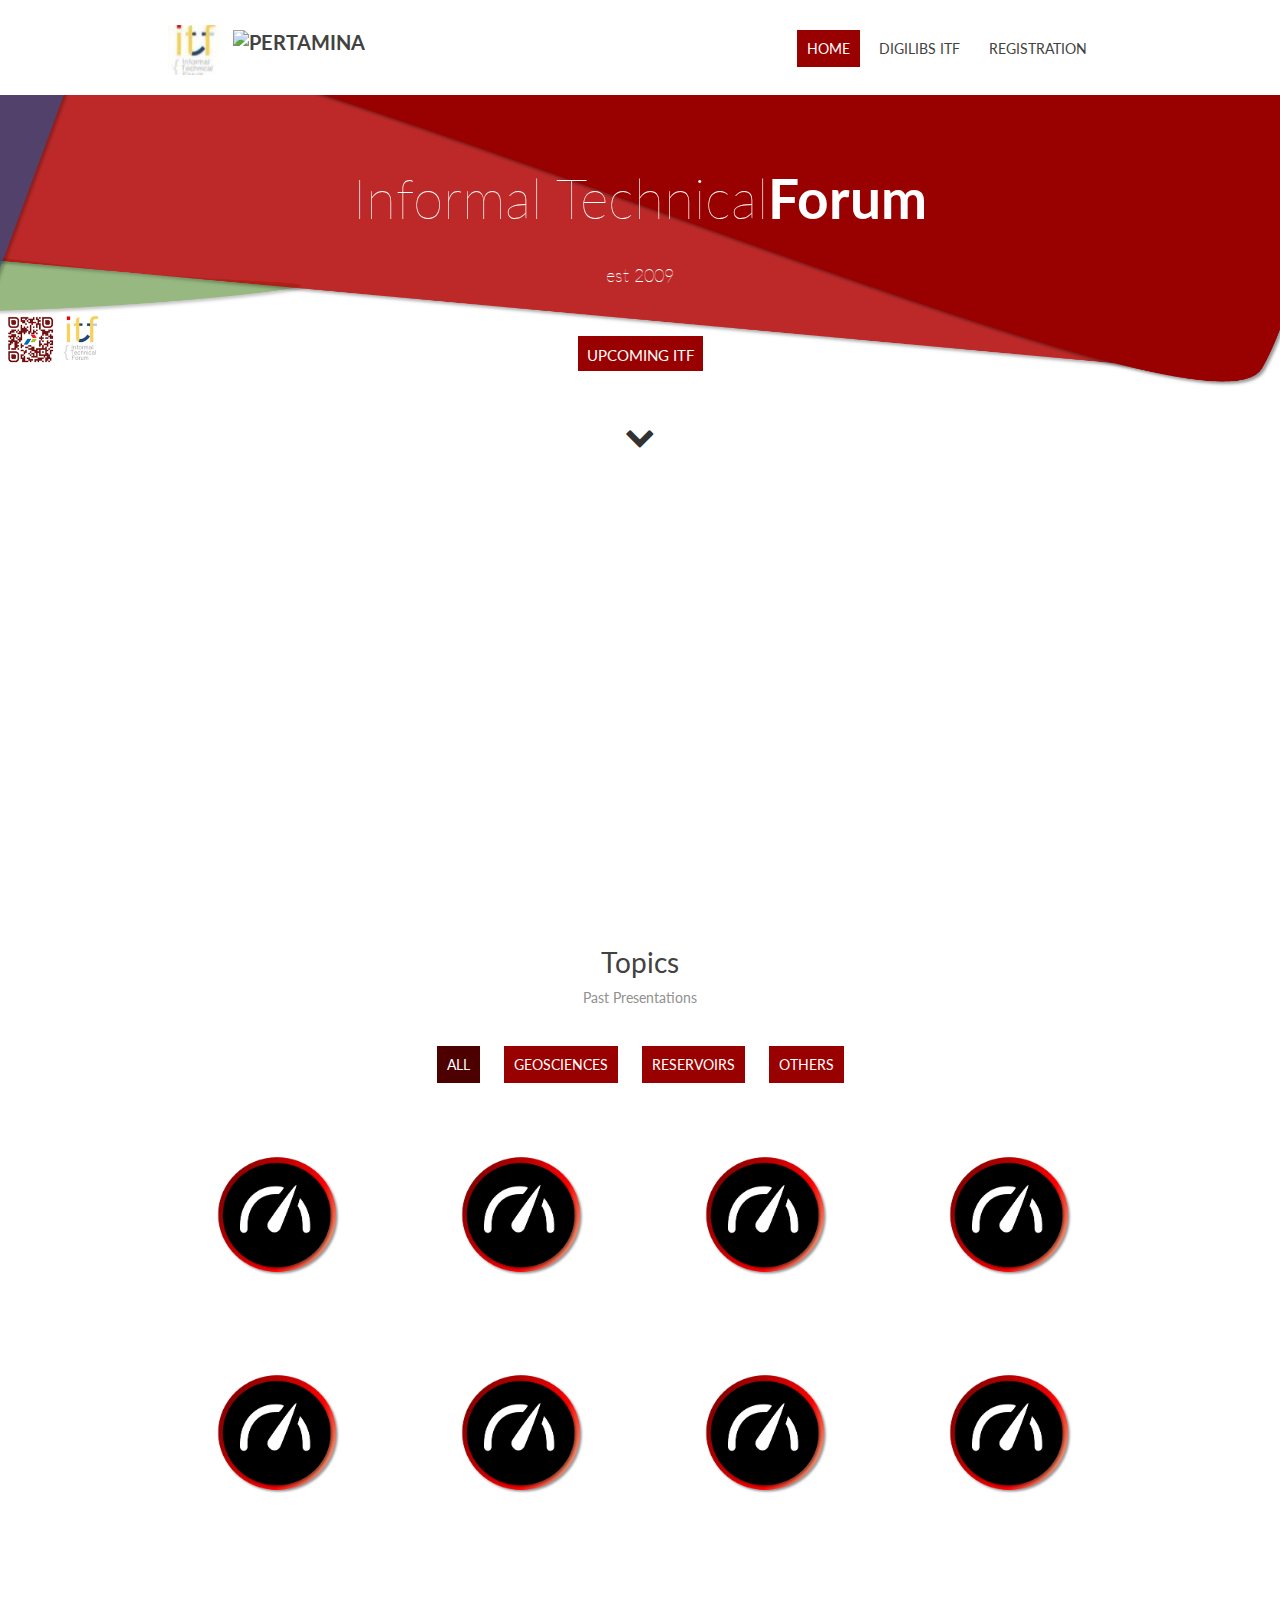
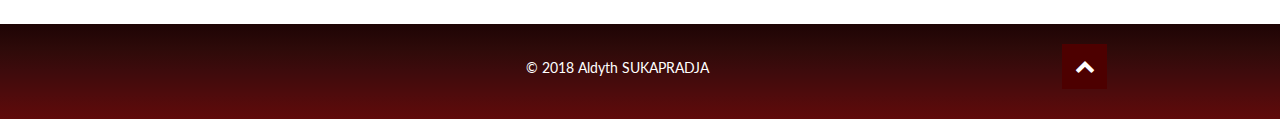
==== commit f8040d3d: "Update home.html" ====
--- a/home.html
+++ b/home.html
@@ -69,6 +69,6 @@
 <div class="team__inner"> -->
  
 <!-- $Page footer--><footer class="page-footer">
-<div class="page-footer__inner"><span class="page-footer__copyright">&copy; 2018 Aldyth SUKAPRADJA [aldyth.sukapradja@pertamina.com] </span><a class="page-footer__gotop js-anchor" href="#home">Go to top</a></div>
+<div class="page-footer__inner"><span class="page-footer__copyright">&copy; 2018 Aldyth SUKAPRADJA </span><a class="page-footer__gotop js-anchor" href="#home">Go to top</a></div>
 </footer>
 <script src="static/js/body.min.js"></script>
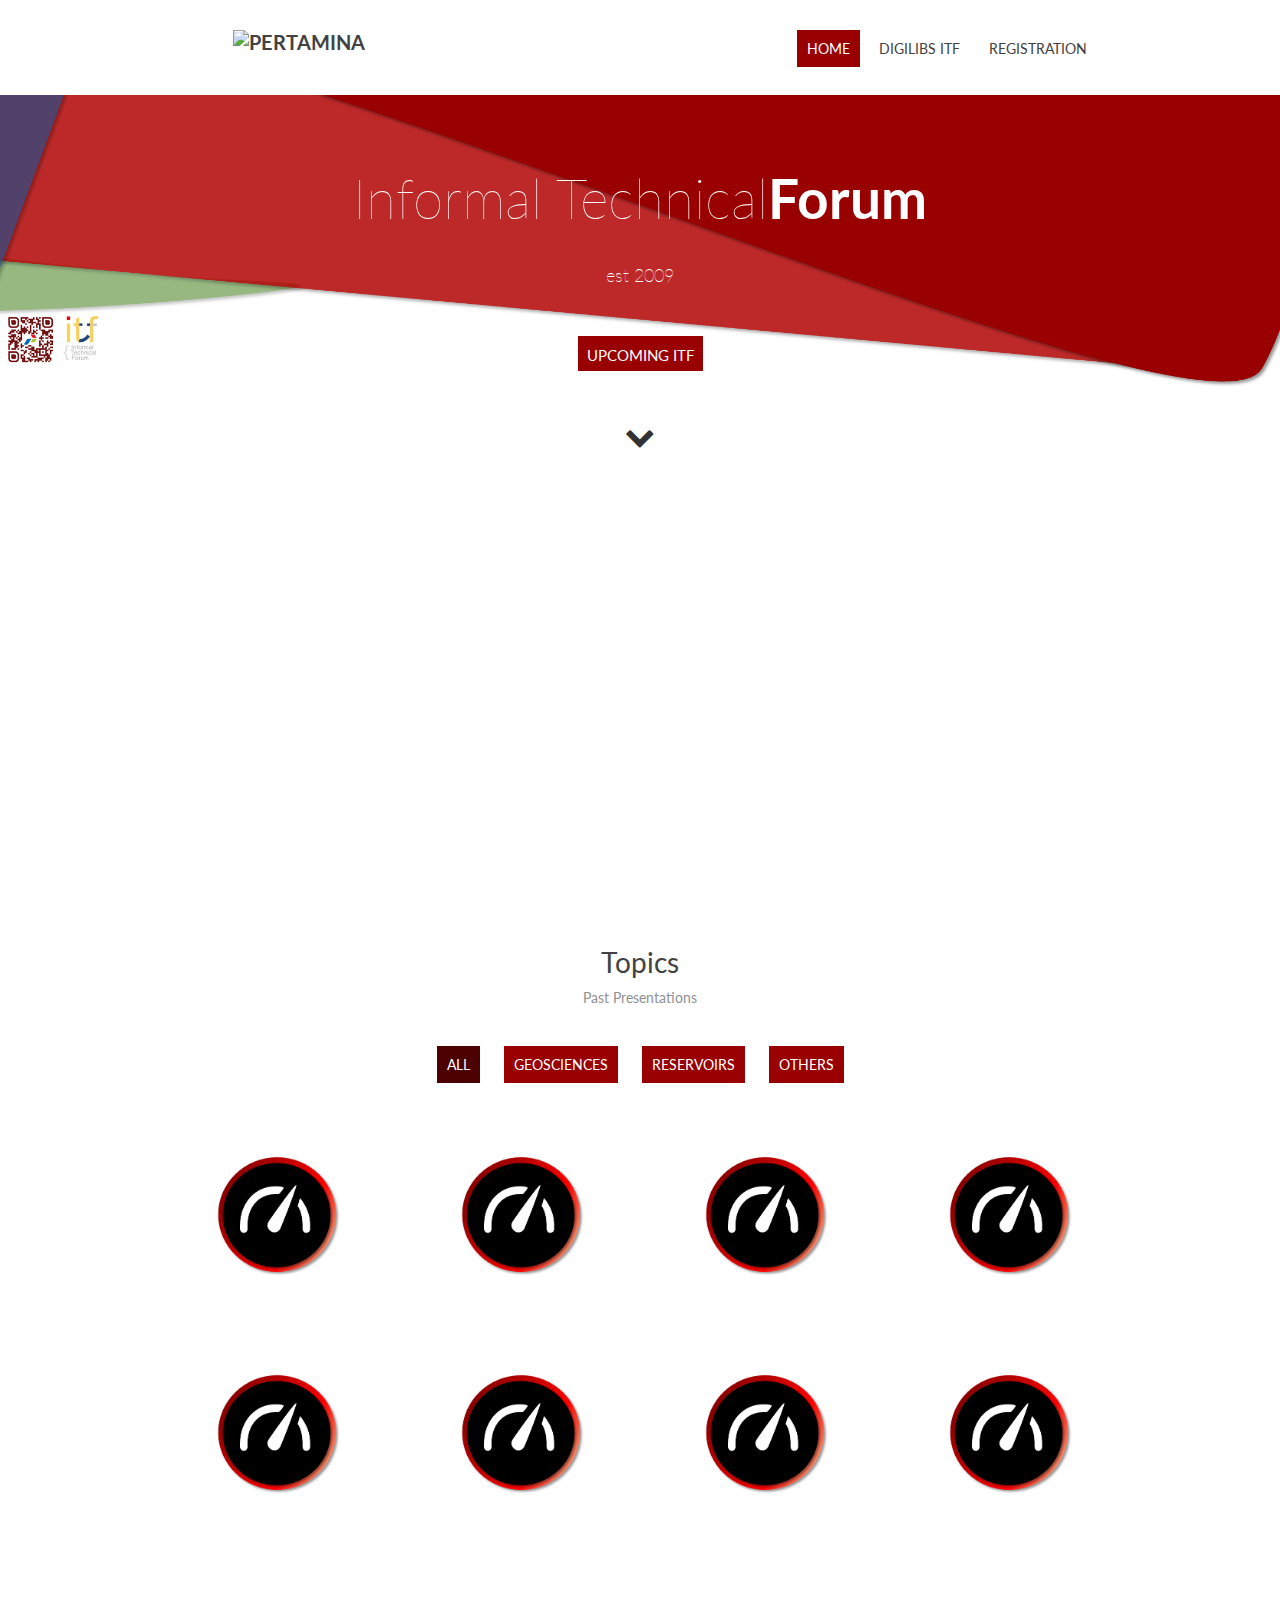
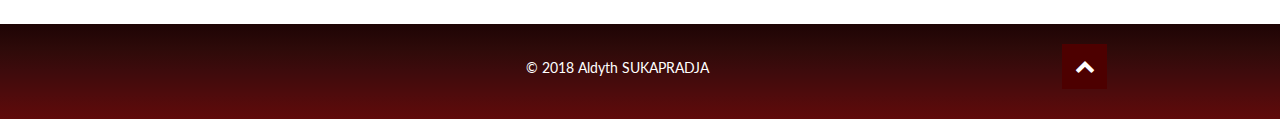
==== commit 19526e74: "Update home.html" ====
--- a/home.html
+++ b/home.html
@@ -2,14 +2,14 @@
 <!-- $Page header--><header class="page-header js-header">
 <div class="page-header__inner">
 <div class="page-header__logo">
-<h1><img src="https://www.geoalpha.org/uploads/1/0/8/4/108401319/published/logo2.png?1522048493
+<h1><img src="https://www.geoalpha.org/uploads/1/0/8/4/108401319/logo3_orig.png
 " alt="Pertamina" style="width:150px;height:40px;"></h1>
 &nbsp;<span> </span></div>
 <nav class="page-header__nav js-nav">
 <ul>
 <li><a class="page-header__nav-link js-anchor js-link is-active" href="#home">Home</a></li>
 <li><a class="page-header__nav-link js-anchor js-link" href="#portfolio">Digilibs ITF</a></li>
-<li><a class="page-header__nav-link js-anchor js-link" href="#team">Registration</a></li>
+<li><a class="page-header__nav-link js-anchor js-link" href="http://registration.aldyth.me">Registration</a></li>
 </ul>
 </nav></div>
 </header><!-- $Promo section-->
